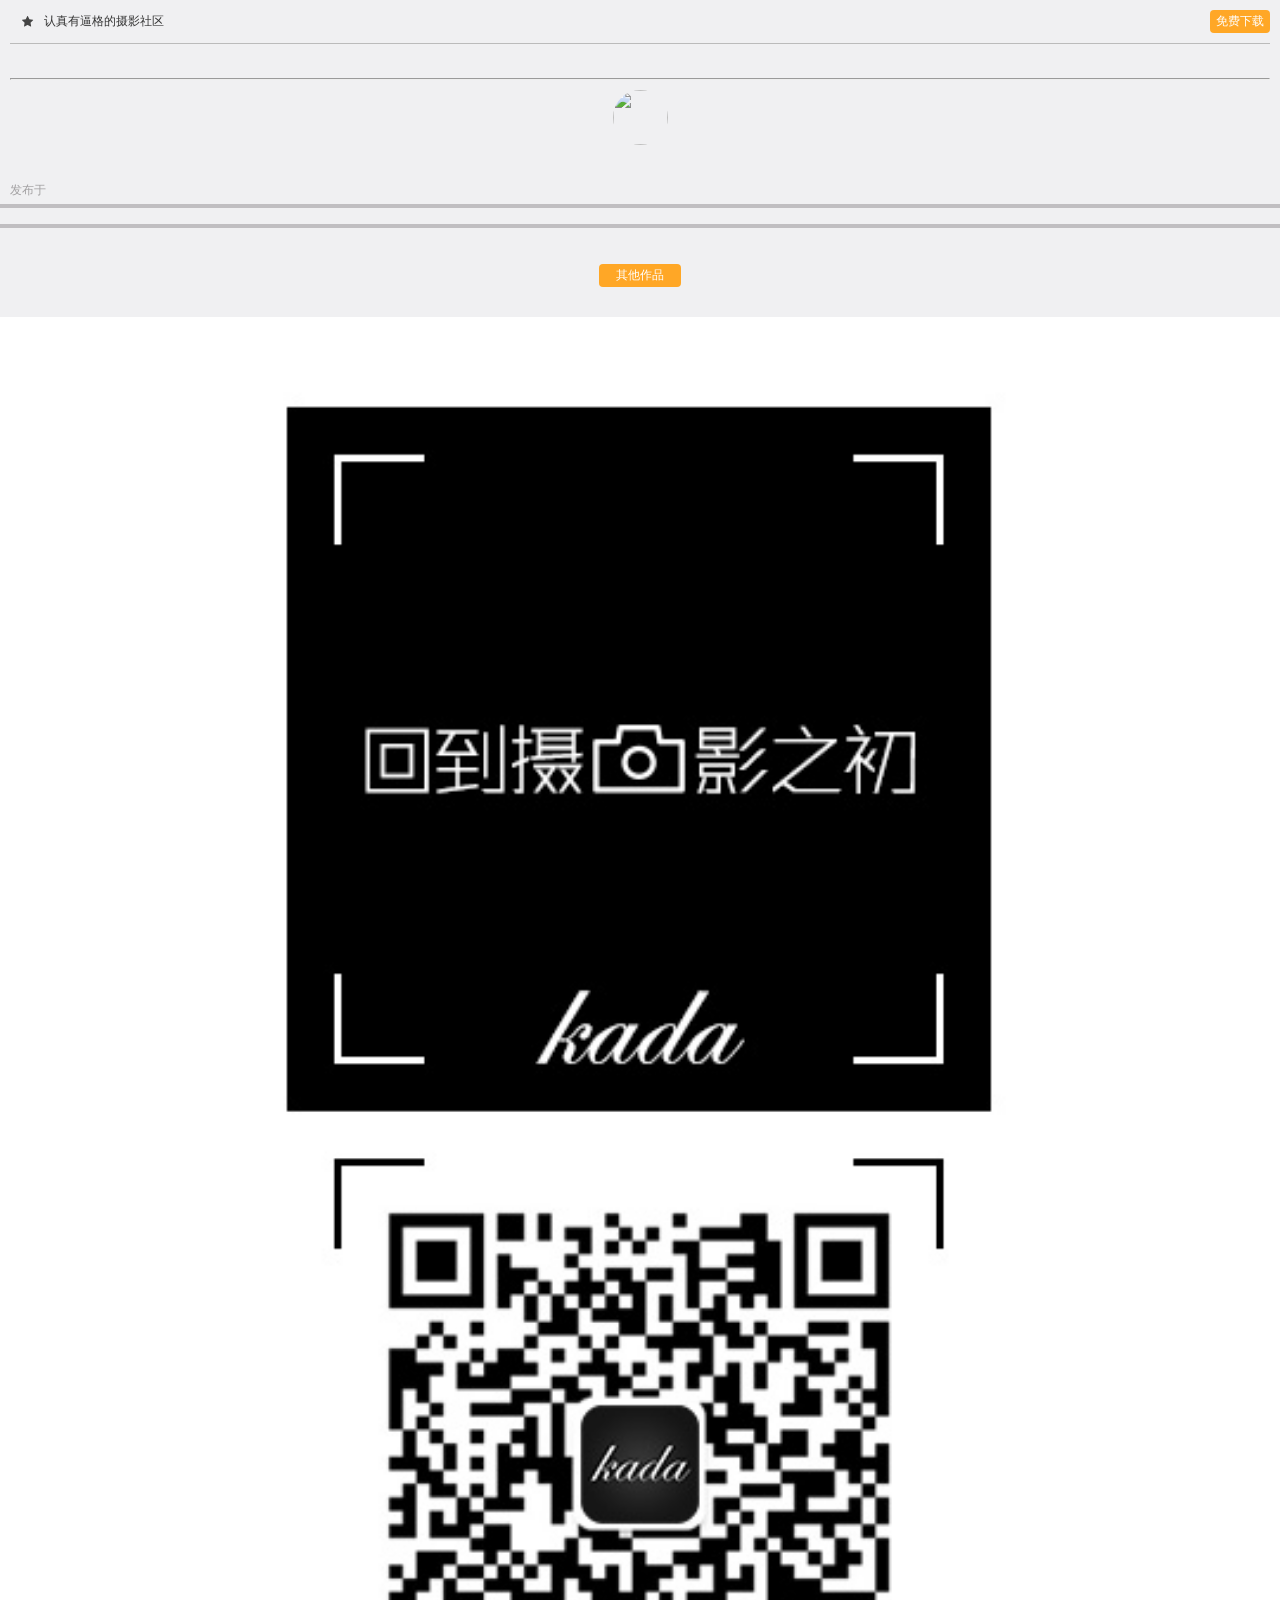
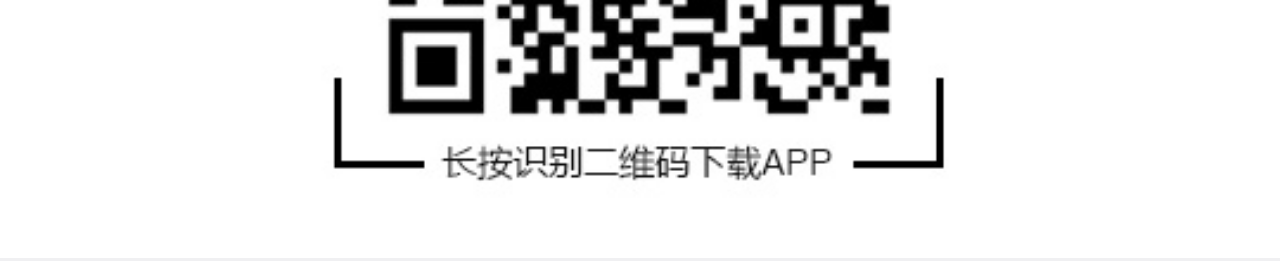
==== appindex.html @ 75dcddab "去除console.log" ====
<!DOCTYPE html>
<html lang="en" class="no-js">
	<head>
		<meta charset="UTF-8" />
		<meta http-equiv="X-UA-Compatible" content="IE=edge,chrome=1">
		<meta name="viewport" content="width=device-width, initial-scale=1.0">
		<link rel="stylesheet" type="text/css" href="css/default.css" />
		<link rel="stylesheet" type="text/css" href="css/app.css" />
		<link rel="stylesheet" href="css/font-awesome.min.css">
  	<meta name="description" content="转发标题">
  	<title>标题</title>
	</head>
	<body>
		<div style="display:none">
			<img src="" height="650" width="540" alt="">
		</div>
		<div class="wrap">
			<header>
				<div class="container">
					<div class="title">
						<i class="fa fa-star" aria-hidden="true"></i>
						<span class="adtitle">认真有逼格的摄影社区</span>
						<span class="downloadbutton">免费下载</span>
					</div>
				</div>
			</header>
			<div class="sharearea">
				<!-- //title -->
				<div class="group miantitle">
					<img src="" alt="">
					<div class="container">
						<div class="description">
							<h3></h3>
							<p></p>
						</div>
					</div>
				</div>
				<hr>
				<!-- //用户 -->
				<div class="group user">
					<div class="headimg">
						<img id="userAvatar" src="" alt="">
					</div>
					<div class="userinfo">
						<span class="username"></span>
						<i class="fa usersex" aria-hidden="true"></i>
					</div>
				</div>
				<!-- zhaop -->
				<div class="zhaopian">
				</div>
				<!-- //date -->
				<div class="date">
					<div class="container">
						<span>发布于</span>
						<span class="created_time"></span>
					</div>
				</div>
				<!-- //关注 -->
				<div class="focus">
				</div>
				<div class="others">
					<span class= "othersitems">其他作品</span>
				</div>
			</div>
			<footer>
				<img src="images/kada.jpg" alt="">
			</footer>
		</div>
		<!-- /container -->
<script src="js/jquery.min.js"></script>
<script>
	$(function(){
		var reg = /id=([^&]*)/;
		var matches = location.search.match(reg);
		var ziduan = matches[1];
		$.ajax({
			async:false,
			url: localStorage.jsonUrl || "http://dev.kadashow.com:8000/api/v1/galleryshare/"+ ziduan +"?format=jsonp",
			type: "GET",
			dataType: "jsonp",
			jsonp: "callback",
			jsonpCallback: 'success_jsonpCallback',
			contentType: "application/jsonp; charset=utf-8",
			success: function(result){
				//头像
				$('#userAvatar').attr('src' ,"http://kadaphoto.img-cn-beijing.aliyuncs.com/" + result.author.user_profile.avatar);
				//昵称
				$('.username').html(result.author.user_profile.nickname);
				if(result.author.user_profile.gender){
					$('.userinfo i').addClass('fa-venus');
				}else{
					$('.userinfo i').addClass('fa-mars');
				}
				//title
				$('title').html(result.name);
				//标题
				$('.description h3').html(result.name);
				$('.description p').html(result.description);
				//like
				var likeUser = $("<span><img></span>");
				$.each(result.likes,function(i){
					var src =result.likes[i].user_profile.avatar;
					$('<span><img src='+src+'></span>').appendTo('.focus');
				});
				//time
				$('.created_time').html(result.created.split("T")[0] + " " + result.created.split("T")[1].split(".")[0]);
				//分享图片
				var ajax = result;
				var ajaxphotos = ajax.scenes,
						//图片id
						photosId = [];
						//根据id获取到的src数组；
						photosSrc = [];
						//图片描述
						photoDes = [];
				$.each(ajaxphotos,function(i) {
					photosId.push.apply( photosId, ajaxphotos[i].photo_seq.split(","));
					$.each(photosId,function(j) {
						$.each(ajax.photos,function(k) {
							if(ajax.photos[k].id == photosId[j]){
								photosSrc[j] = "http://kadaphoto.img-cn-beijing.aliyuncs.com/User/" + ajax.photos[k].image + "@80p";
								photoDes[j] = ajax.photos[k].description;
							}
						});
					});
				});
				$("<a href='index2.html?id="+ziduan+"'><img src='"+photosSrc[0]+"'></a>").insertBefore($('.miantitle .container'));
				$.each(photosSrc,function(i){
					var photoDiv = $('<div class="group photo"></div>');
					$('<div class="showimage"><a href="index2.html?id='+ziduan+'"><img src='+photosSrc[i]+' alt=""></a></div>').appendTo(photoDiv);
					$('<div class="showimage_description"><div class="container"><p>'+photoDes[i]+'</p></div></div>').appendTo(photoDiv);
					photoDiv.appendTo('.zhaopian');
				//  封面
				});
			}
		});
	});
</script>
	</body>
</html>
---- css/default.css ----
/* General Demo Style */
@import url(http://fonts.useso.com/css?family=Lato:400,700|Alegreya+SC:700|Cutive+Mono);

html { height: 100%; }

*,
*:after,
*:before {
	-webkit-box-sizing: border-box;
	-moz-box-sizing: border-box;
	box-sizing: border-box;
	padding: 0;
	margin: 0;
}

/* Clearfix hack by Nicolas Gallagher: http://nicolasgallagher.com/micro-clearfix-hack/ */
.clearfix:before,
.clearfix:after {
    content: " ";
    display: table;
}

.clearfix:after {
    clear: both;
}

.clearfix {
    *zoom: 1;
}

body {
    font-family: 'Lato', Calibri, Arial, sans-serif;
    background: #810606;
    font-weight: 400;
    font-size: 15px;
    color: #333;
    overflow: hidden;
    height: 100%;
}

a {
	color: #000;
	text-decoration: none;
}

.container {
	width: 100%;
	height: 100%;
	position: relative;
}

.container > h1 {
	z-index: 9999;
	font-weight: 400;
	padding: 50px 20px;
}

.js .container > h1 {
	position: fixed;
	-webkit-backface-visibility: hidden;
	bottom: 0;
	left: 0;
	color: #f0f0f0;
	padding: 20px;
	font-size: 20px;
}

.container > h1 a {
	font-size: 12px;
	text-transform: uppercase;
	display: inline-block;
	padding: 0 0 0 10px;
	color: #fff;
	font-weight: 700;
}

.container > h1 a:hover,
.container > h1 a.demo-current {
	color: #222;
}

/* Header Style */
.codrops-top {
	line-height: 24px;
	font-size: 11px;
	text-transform: uppercase;
	z-index: 9999;
	background: rgba(255,255,255,0.4);
}

.js .codrops-top {
	position: fixed;
	width: 100%;
	left: 0;
	top: 0;
	background: transparent;
}

.codrops-top a {
	padding: 0px 10px;
	letter-spacing: 1px;
	color: #333;
	color: rgba(0,0,0,0.7);
	display: inline-block;
}

.codrops-top a:hover {
	color: #000;
}

.codrops-top span.right {
	float: right;
}

.codrops-top span.right a {
	float: left;
	display: block;
}
---- css/app.css ----
body{
	font-size: 12px;
	overflow-y: scroll;
}
.container{
	padding: 0 10px;
}
hr{
	margin: 10px;
	display: block;
	color: #BBBBBB;
}
.wrap{
	background-color: #F0F0F2;
	/* width: 281px; */
	min-height: 500px;
	margin: 0 auto;
  display: flex;
  flex-direction: column;
}
header{
	position: fixed;
	top: 0;
	width: 100%;
	background-color: #F0F0F2;
	z-index: 2;
}
.title{
	display: flex;
	align-items: center;
	height: 44px;
	justify-content: center;
	border-bottom: 1px solid #BBBBBB;
}
.title i{
	color: rgb(68, 68, 68);
	flex: 0 0 34px;
	text-align: center;
	font-size: 12px;
}
.title .adtitle{
	flex: 1;
}
.title .downloadbutton{
	flex: 0 0 60px;
	background-color: #FFA726;
	border-radius: 4px;
	height: 22.5px;
	display: inline-flex;
	align-items: center;
	justify-content: center;
	color: #ffffff;
}
.title p{
	color: #ffffff;
	font-size: 12px;
	flex: 1;
	text-align: center;
}
footer{
}
.sharearea{
	margin-top: 45px;
}
/* head */
.sharearea .miantitle{
	margin-top: 8px;
}
.sharearea .miantitle img{
	width: 100%;
}
.sharearea .miantitle h3{
	font-size: 1.2em;
	text-align: center;
	line-height: 2.4em;
}
.sharearea .miantitle .description p{
	font-size: 10px;
	margin-bottom: 10px;
}
.sharearea .miantitle .description .article{
	text-align: right;
}
/* user */
.sharearea .user{
}
.sharearea .user .headimg{
	text-align: center;
	position: relative;
}
.sharearea .user .userinfo{
	display: flex;
	justify-content: center;
	margin-left: 10px;
}
#userAvatar{
	width: 55px;
	height: 55px;
	border-radius: 50%;
}
.sharearea .user .userinfo .username , .sharearea .user .userinfo .usersex{
	text-align: center;
	height: 34px;
	line-height: 34px;
	display: inline-block;
}
.sharearea .user .userinfo .usersex{
	margin-left: 10px;
}
.photo .showimage{
}
.photo .showimage img{
	width: 100%;
	/* height: 170px; */
	margin-bottom: 12px;
}
.photo .showimage_description p{
	font-size: 10px;
	margin-bottom: 10px;
}
.photo .showimage_description p.article{
	text-align: right;
}
.date .container span{
	color: #A2A0A2;
}
.focus{
	border: 4px solid #C0BEC1;
	border-left: none;
	border-right: none;
	margin: 5px 0;
	padding: 8px 0;
	padding-left: 10px;
}
.focus span{
	margin-right: 10px;
}
.focus span img{
	width: 34px;
	height: 34px;
	border-radius: 50%;
}
.others{
	height: 84px;
	display: flex;
	justify-content: space-around;
	align-items: center;
}
.others .othersitems{
	width: 82px;
	height: 23px;
	background-color: #FFA726;
	border-radius: 4px;
	display: inline-flex;
	align-items: center;
	justify-content: center;
	color: #ffffff;
}
footer img{
	width: 100%;
}
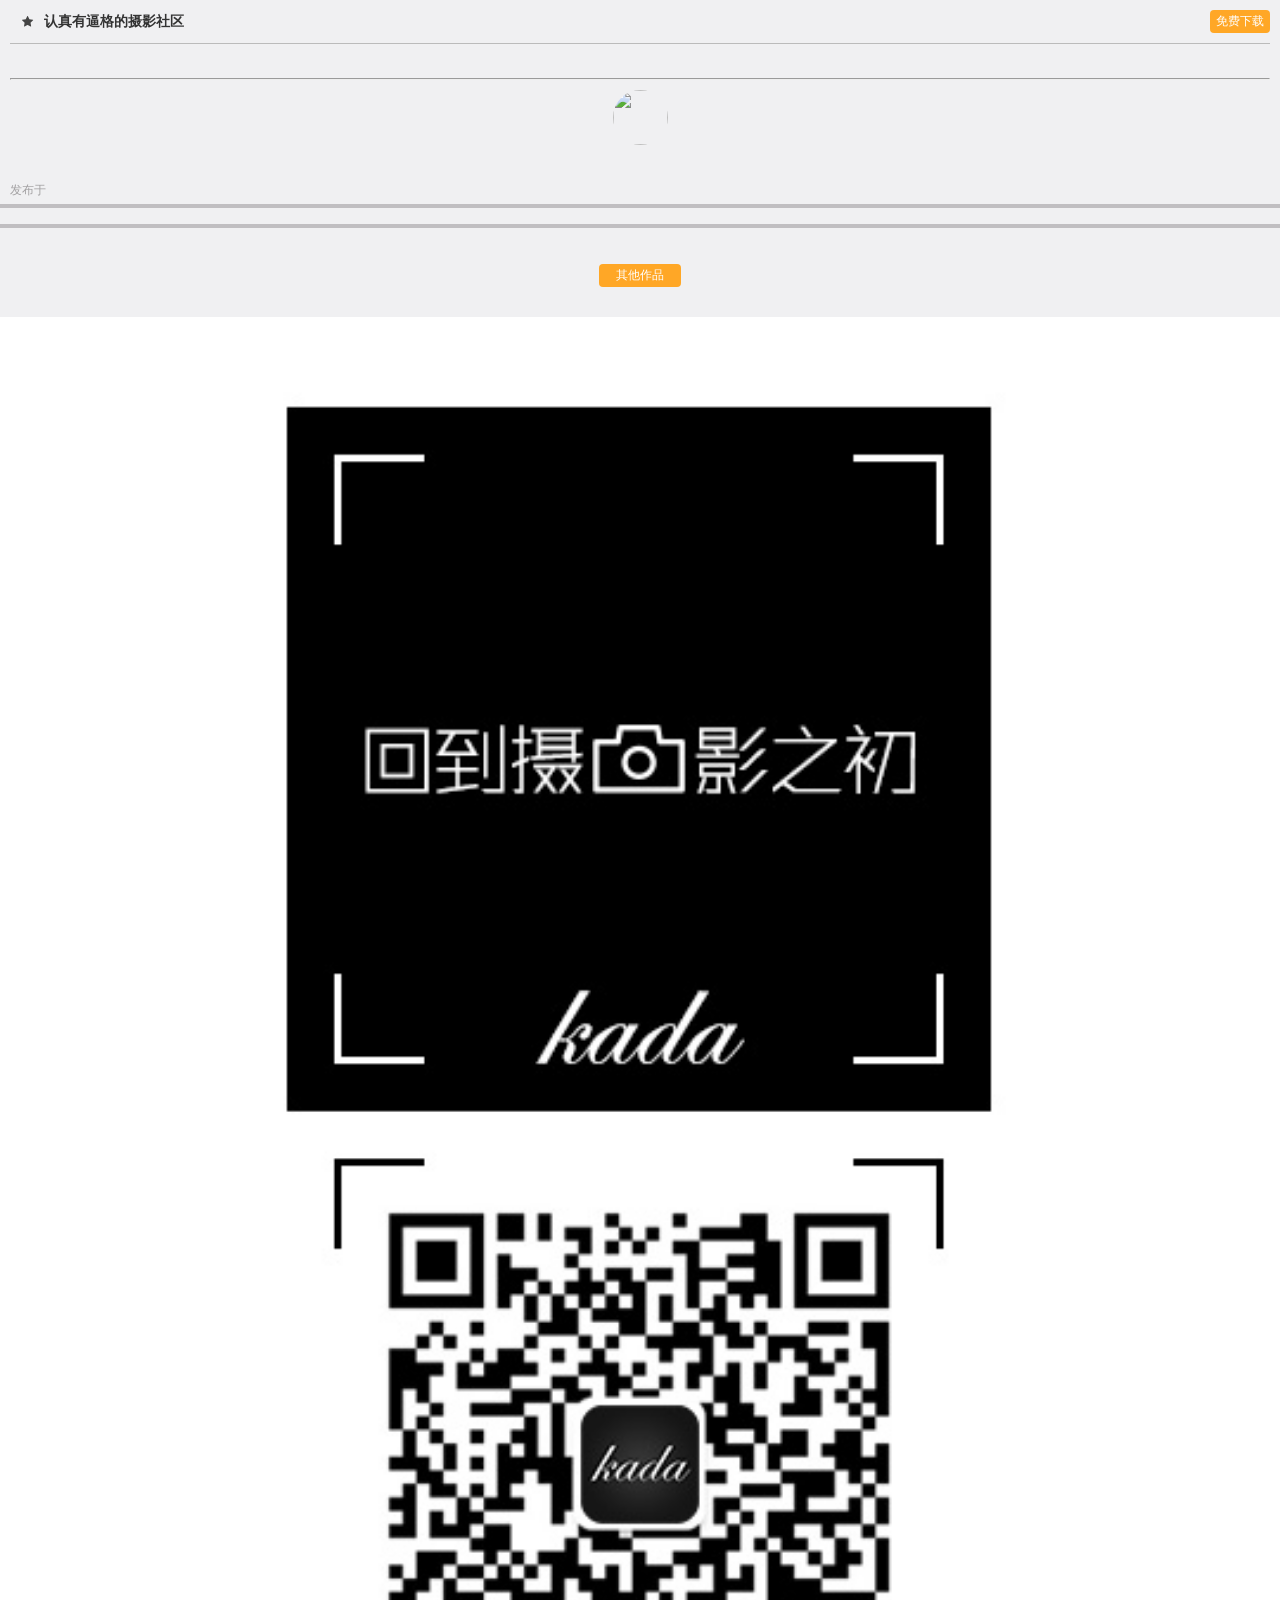
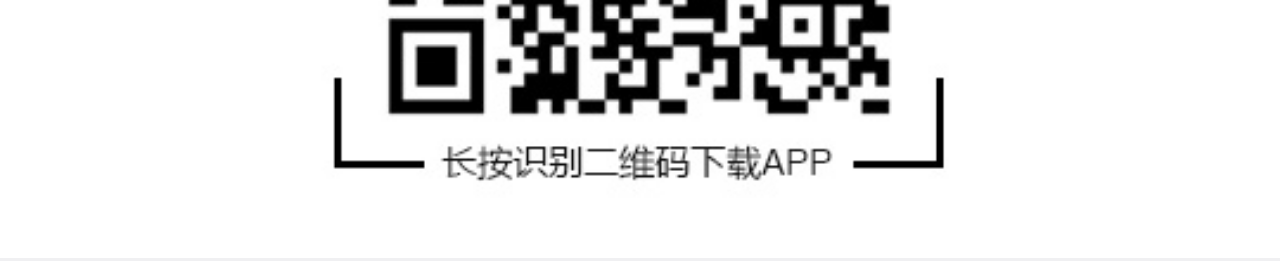
==== commit 05182850: "标题 文字 头像" ====
--- a/appindex.html
+++ b/appindex.html
@@ -76,7 +76,7 @@
 		var ziduan = matches[1];
 		$.ajax({
 			async:false,
-			url: localStorage.jsonUrl || "http://dev.kadashow.com:8000/api/v1/galleryshare/"+ ziduan +"?format=jsonp",
+			url: localStorage.jsonUrl || "http://dev.kadashow.com:8000/api/v1/galleryshare/"+ ziduan +"/?format=jsonp",
 			type: "GET",
 			dataType: "jsonp",
 			jsonp: "callback",
@@ -84,7 +84,11 @@
 			contentType: "application/jsonp; charset=utf-8",
 			success: function(result){
 				//头像
+				var headreg = /http/;
 				$('#userAvatar').attr('src' ,"http://kadaphoto.img-cn-beijing.aliyuncs.com/" + result.author.user_profile.avatar);
+				if(result.author.user_profile.avatar.match(headreg)){
+					$('#userAvatar').attr('src' ,result.author.user_profile.avatar);
+				}
 				//昵称
 				$('.username').html(result.author.user_profile.nickname);
 				if(result.author.user_profile.gender){
@@ -100,8 +104,14 @@
 				//like
 				var likeUser = $("<span><img></span>");
 				$.each(result.likes,function(i){
-					var src =result.likes[i].user_profile.avatar;
-					$('<span><img src='+src+'></span>').appendTo('.focus');
+					var src ;
+				if(result.likes[i].user_profile.avatar.match(headreg)){
+					src =result.likes[i].user_profile.avatar;
+				}else{
+					src ="http://kadaphoto.img-cn-beijing.aliyuncs.com/" + result.likes[i].user_profile.avatar;
+				}
+				$('<span><img src='+src+'></span>').appendTo('.focus');
+
 				});
 				//time
 				$('.created_time').html(result.created.split("T")[0] + " " + result.created.split("T")[1].split(".")[0]);
--- a/css/app.css
+++ b/css/app.css
@@ -40,6 +40,8 @@
 }
 .title .adtitle{
 	flex: 1;
+	font-size: 14px;
+	font-weight: bold;
 }
 .title .downloadbutton{
 	flex: 0 0 60px;
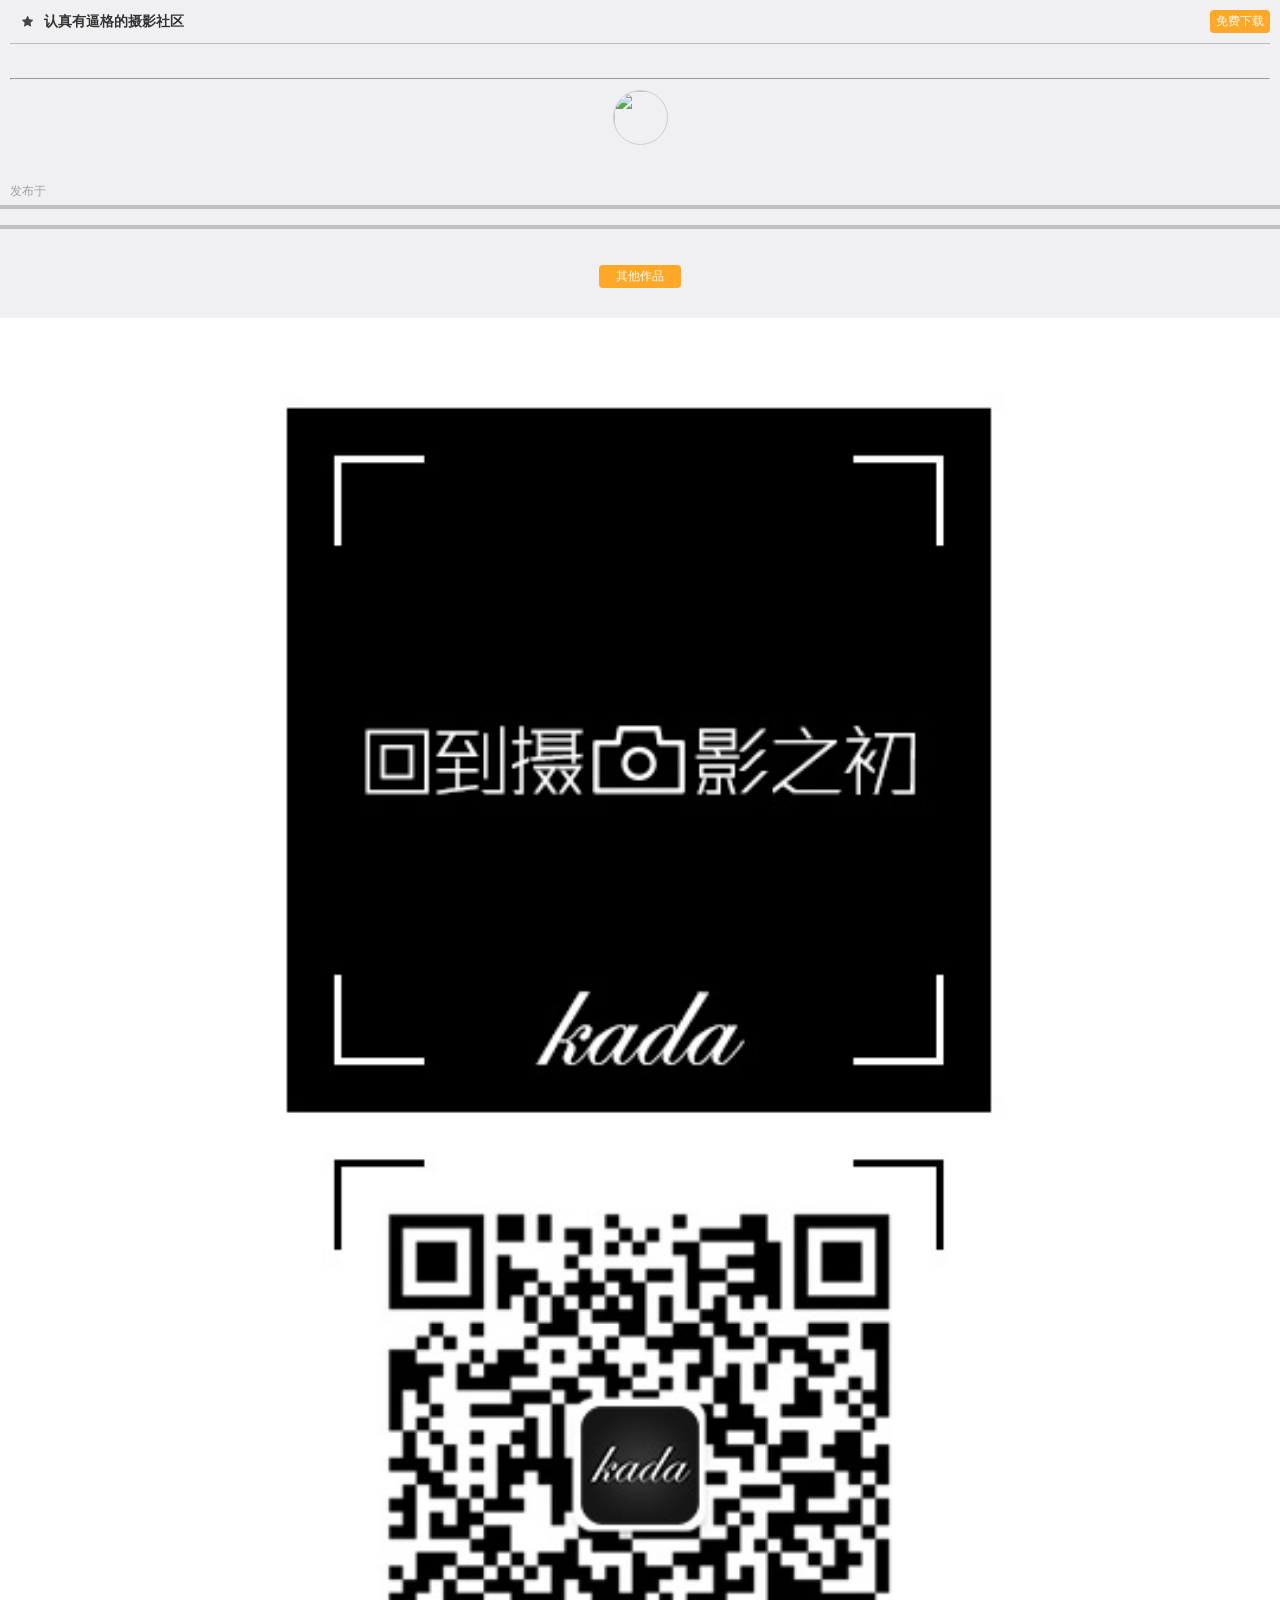
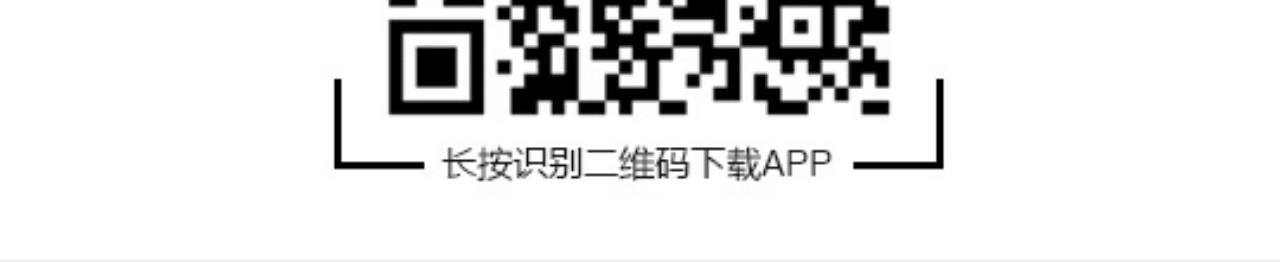
==== commit 53540a83: "iOS 设备title 不动态更新" ====
--- a/appindex.html
+++ b/appindex.html
@@ -8,7 +8,7 @@
 		<link rel="stylesheet" type="text/css" href="css/app.css" />
 		<link rel="stylesheet" href="css/font-awesome.min.css">
   	<meta name="description" content="转发标题">
-  	<title>标题</title>
+  	<title></title>
 	</head>
 	<body>
 		<div style="display:none">
@@ -83,6 +83,15 @@
 			jsonpCallback: 'success_jsonpCallback',
 			contentType: "application/jsonp; charset=utf-8",
 			success: function(result){
+				//标题
+				var $body = $('body');
+				document.title = result.name;
+				var $iframe = $('<iframe src="/favicon.ico"></iframe>');
+				$iframe.on('load',function() {
+				  setTimeout(function() {
+				      $iframe.off('load').remove();
+				  }, 0);
+				}).appendTo($body);
 				//头像
 				var headreg = /http/;
 				$('#userAvatar').attr('src' ,"http://kadaphoto.img-cn-beijing.aliyuncs.com/" + result.author.user_profile.avatar);
@@ -98,8 +107,6 @@
 				}
 				//title
 				$('title').html(result.name);
-				//标题
-				$('.description h3').html(result.name);
 				$('.description p').html(result.description);
 				//like
 				var likeUser = $("<span><img></span>");
@@ -117,32 +124,49 @@
 				$('.created_time').html(result.created.split("T")[0] + " " + result.created.split("T")[1].split(".")[0]);
 				//分享图片
 				var ajax = result;
-				var ajaxphotos = ajax.scenes,
-						//图片id
-						photosId = [];
-						//根据id获取到的src数组；
-						photosSrc = [];
-						//图片描述
-						photoDes = [];
-				$.each(ajaxphotos,function(i) {
-					photosId.push.apply( photosId, ajaxphotos[i].photo_seq.split(","));
-					$.each(photosId,function(j) {
-						$.each(ajax.photos,function(k) {
-							if(ajax.photos[k].id == photosId[j]){
-								photosSrc[j] = "http://kadaphoto.img-cn-beijing.aliyuncs.com/User/" + ajax.photos[k].image + "@80p";
-								photoDes[j] = ajax.photos[k].description;
-							}
+				if(ajax.type_kbn){
+					//yanshao
+					var photosyanshao = [],photoDesyanshao = [];
+					$.each(result.photos,function(i) {
+						photosyanshao[i] ="http://kadaphoto.img-cn-beijing.aliyuncs.com/User/" + result.photos[i].image + "@50p";
+						photoDesyanshao[i] = result.photos[i].description;
+					});
+					$("<a href='3D.html?id="+ziduan+"'><img src='"+photosyanshao[0]+"'></a>").insertBefore($('.miantitle .container'));
+					$.each(photosyanshao,function(i){
+						var photoDiv = $('<div class="group photo"></div>');
+						$('<div class="showimage"><a href="3D.html?id='+ziduan+'"><img src='+photosyanshao[i]+' alt=""></a></div>').appendTo(photoDiv);
+						$('<div class="showimage_description"><div class="container"><p>'+photoDesyanshao[i]+'</p></div></div>').appendTo(photoDiv);
+						photoDiv.appendTo('.zhaopian');
+					//  封面
+					});
+				}else{
+					var ajaxphotos = ajax.scenes,
+							//图片id
+							photosId = [];
+							//根据id获取到的src数组；
+							photosSrc = [];
+							//图片描述
+							photoDes = [];
+					$.each(ajaxphotos,function(i) {
+						photosId.push.apply( photosId, ajaxphotos[i].photo_seq.split(","));
+						$.each(photosId,function(j) {
+							$.each(ajax.photos,function(k) {
+								if(ajax.photos[k].id == photosId[j]){
+									photosSrc[j] = "http://kadaphoto.img-cn-beijing.aliyuncs.com/User/" + ajax.photos[k].image + "@50p";
+									photoDes[j] = ajax.photos[k].description;
+								}
+							});
 						});
 					});
-				});
-				$("<a href='index2.html?id="+ziduan+"'><img src='"+photosSrc[0]+"'></a>").insertBefore($('.miantitle .container'));
-				$.each(photosSrc,function(i){
-					var photoDiv = $('<div class="group photo"></div>');
-					$('<div class="showimage"><a href="index2.html?id='+ziduan+'"><img src='+photosSrc[i]+' alt=""></a></div>').appendTo(photoDiv);
-					$('<div class="showimage_description"><div class="container"><p>'+photoDes[i]+'</p></div></div>').appendTo(photoDiv);
-					photoDiv.appendTo('.zhaopian');
-				//  封面
-				});
+					$("<a href='3D.html?id="+ziduan+"'><img src='"+photosSrc[0]+"'></a>").insertBefore($('.miantitle .container'));
+					$.each(photosSrc,function(i){
+						var photoDiv = $('<div class="group photo"></div>');
+						$('<div class="showimage"><a href="3D.html?id='+ziduan+'"><img src='+photosSrc[i]+' alt=""></a></div>').appendTo(photoDiv);
+						$('<div class="showimage_description"><div class="container"><p>'+photoDes[i]+'</p></div></div>').appendTo(photoDiv);
+						photoDiv.appendTo('.zhaopian');
+					//  封面
+					});
+				}
 			}
 		});
 	});
--- a/css/app.css
+++ b/css/app.css
@@ -77,7 +77,7 @@
 	line-height: 2.4em;
 }
 .sharearea .miantitle .description p{
-	font-size: 10px;
+	font-size: 1em;
 	margin-bottom: 10px;
 }
 .sharearea .miantitle .description .article{
@@ -99,6 +99,7 @@
 	width: 55px;
 	height: 55px;
 	border-radius: 50%;
+	border:1px solid #cccccc;
 }
 .sharearea .user .userinfo .username , .sharearea .user .userinfo .usersex{
 	text-align: center;
@@ -117,7 +118,7 @@
 	margin-bottom: 12px;
 }
 .photo .showimage_description p{
-	font-size: 10px;
+	font-size: 1em;
 	margin-bottom: 10px;
 }
 .photo .showimage_description p.article{
@@ -141,6 +142,7 @@
 	width: 34px;
 	height: 34px;
 	border-radius: 50%;
+	border:1px solid #cccccc;
 }
 .others{
 	height: 84px;
